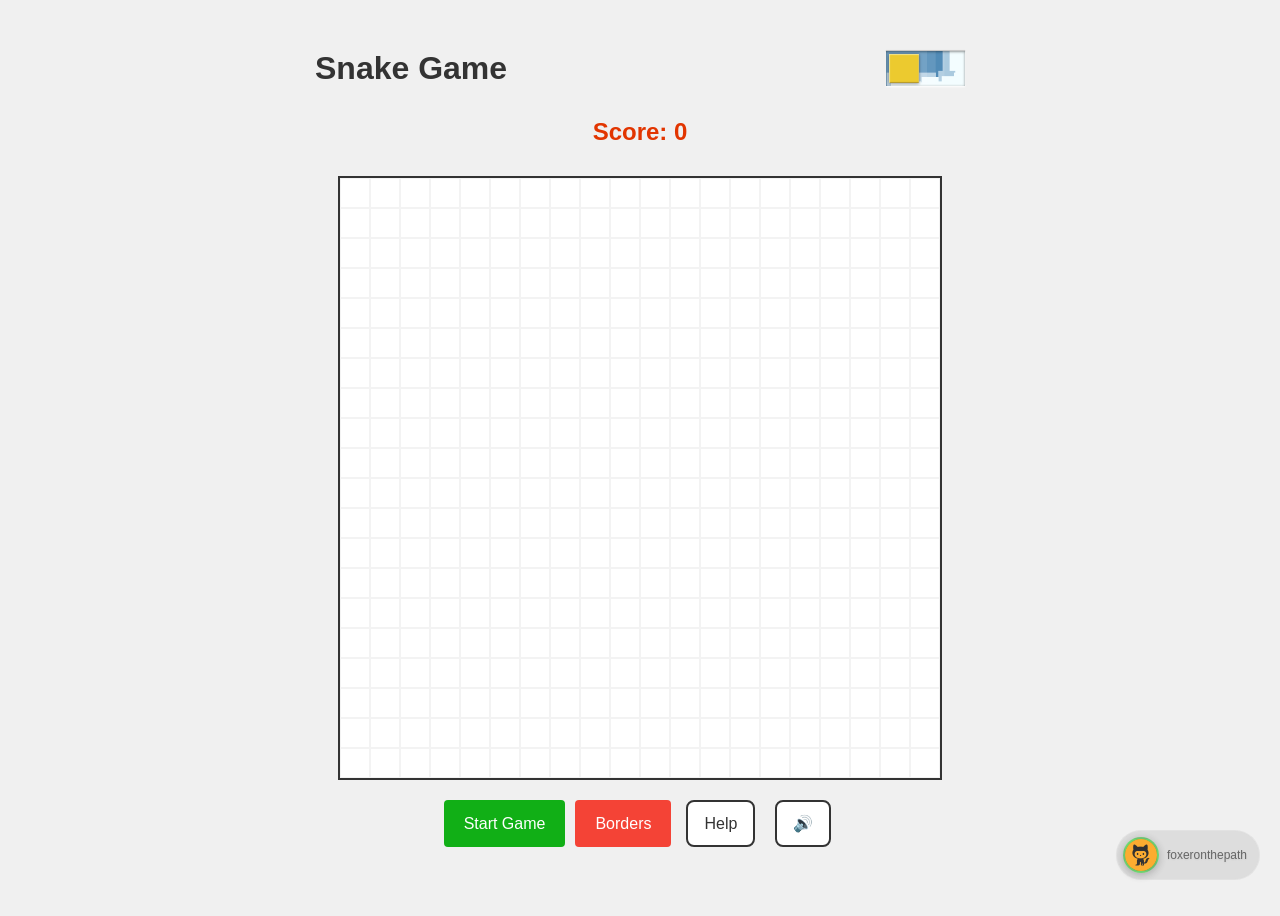
==== index.html @ 4ea5df4e "Add borderless autopilot" ====
<!DOCTYPE html>
<html lang="en">
  <head>
    <meta charset="UTF-8" />
    <meta name="viewport" content="width=device-width, initial-scale=1.0" />
    <meta
      name="description"
      content="A classic Snake game built with HTML, CSS, and JavaScript"
    />
    <title>Snake Game</title>
    <link rel="icon" href="./assets/favicon.png" type="image/png">
    <link rel="stylesheet" href="style.css" />
  </head>
  <body>
    <main class="game-container">
      <div id="game-over-modal" class="modal hidden">
        <div class="modal-content">
          <h2>Game Over!</h2>
          <p id="final-score"></p>
          <button id="close-modal-btn">Restart Game</button>
        </div>
      </div>
      <header class="header">
        <div class="header-top">
          <h1>Snake Game</h1>
          <label
            class="theme-switch"
            for="theme-switch-checkbox"
            aria-label="Toggle dark/light theme"
          >
            <input
              type="checkbox"
              class="theme-switch__checkbox"
              id="theme-switch-checkbox" 
              aria-hidden="true"
            />
            <div class="theme-switch__container">
              <div class="theme-switch__clouds"></div>
              <div class="theme-switch__stars-container">
                <svg
                  xmlns="http://www.w3.org/2000/svg"
                  viewBox="0 0 144 55"
                  fill="none"
                  aria-hidden="true"
                  focusable="false"
                >
                  <path
                    fill-rule="evenodd"
                    clip-rule="evenodd"
                    d="M135.831 3.00688C135.055 3.85027 134.111 4.29946 133 
                    4.35447C134.111 4.40947 135.055 4.85867 135.831 5.71123C136.607 
                    6.55462 136.996 7.56303 136.996 8.72727C136.996 7.95722 137.172 
                    7.25134 137.525 6.59129C137.886 5.93124 138.372 5.39954 138.98 
                    5.00535C139.598 4.60199 140.268 4.39114 141 4.35447C139.88 4.2903 
                    138.936 3.85027 138.16 3.00688C137.384 2.16348 136.996 1.16425 136.996 
                    0C136.996 1.16425 136.607 2.16348 135.831 3.00688ZM31 23.3545C32.1114 
                    23.2995 33.0551 22.8503 33.8313 22.0069C34.6075 21.1635 34.9956 20.1642 
                    34.9956 19C34.9956 20.1642 35.3837 21.1635 36.1599 22.0069C36.9361 22.8503 
                    37.8798 23.2903 39 23.3545C38.2679 23.3911 37.5976 23.602 36.9802 
                    24.0053C36.3716 24.3995 35.8864 24.9312 35.5248 25.5913C35.172 
                    26.2513 34.9956 26.9572 34.9956 27.7273C34.9956 26.563 34.6075 
                    25.5546 33.8313 24.7112C33.0551 23.8587 32.1114 23.4095 31 23.3545ZM0 
                    36.3545C1.11136 36.2995 2.05513 35.8503 2.83131 35.0069C3.6075 
                    34.1635 3.99559 33.1642 3.99559 32C3.99559 33.1642 4.38368 34.1635 
                    5.15987 35.0069C5.93605 35.8503 6.87982 36.2903 8 36.3545C7.26792 
                    36.3911 6.59757 36.602 5.98015 37.0053C5.37155 37.3995 4.88644 37.9312
                     4.52481 38.5913C4.172 39.2513 3.99559 39.9572 3.99559 40.7273C3.99559 
                     39.563 3.6075 38.5546 2.83131 37.7112C2.05513 36.8587 1.11136 36.4095 
                     0 36.3545ZM56.8313 24.0069C56.0551 24.8503 55.1114 25.2995 54 25.3545C55.1114 
                     25.4095 56.0551 25.8587 56.8313 26.7112C57.6075 27.5546 57.9956 28.563 57.9956
                      29.7273C57.9956 28.9572 58.172 28.2513 58.5248 27.5913C58.8864 26.9312 59.3716 
                      26.3995 59.9802 26.0053C60.5976 25.602 61.2679 25.3911 62 25.3545C60.8798 
                      25.2903 59.9361 24.8503 59.1599 24.0069C58.3837 23.1635 57.9956 22.1642 
                      57.9956 21C57.9956 22.1642 57.6075 23.1635 56.8313 24.0069ZM81 25.3545C82.1114 
                      25.2995 83.0551 24.8503 83.8313 24.0069C84.6075 23.1635 84.9956 22.1642 84.9956 
                      21C84.9956 22.1642 85.3837 23.1635 86.1599 24.0069C86.9361 24.8503 87.8798 25.2903 
                      89 25.3545C88.2679 25.3911 87.5976 25.602 86.9802 26.0053C86.3716 26.3995 85.8864 
                      26.9312 85.5248 27.5913C85.172 28.2513 84.9956 28.9572 84.9956 29.7273C84.9956 28.563 
                      84.6075 27.5546 83.8313 26.7112C83.0551 25.8587 82.1114 25.4095 81 25.3545ZM136 
                      36.3545C137.111 36.2995 138.055 35.8503 138.831 35.0069C139.607 34.1635 139.996 
                      33.1642 139.996 32C139.996 33.1642 140.384 34.1635 141.16 35.0069C141.936 35.8503 
                      142.88 36.2903 144 36.3545C143.268 36.3911 142.598 36.602 141.98 37.0053C141.372 
                      37.3995 140.886 37.9312 140.525 38.5913C140.172 39.2513 139.996 39.9572 139.996 
                      40.7273C139.996 39.563 139.607 38.5546 138.831 37.7112C138.055 36.8587 137.111 
                      36.4095 136 36.3545ZM101.831 49.0069C101.055 49.8503 100.111 50.2995 99 50.3545C100.111 
                      50.4095 101.055 50.8587 101.831 51.7112C102.607 52.5546 102.996 53.563 102.996 
                      54.7273C102.996 53.9572 103.172 53.2513 103.525 52.5913C103.886 51.9312 104.372 
                      51.3995 104.98 51.0053C105.598 50.602 106.268 50.3911 107 50.3545C105.88 
                      50.2903 104.936 49.8503 104.16 49.0069C103.384 48.1635 102.996 47.1642 
                      102.996 46C102.996 47.1642 102.607 48.1635 101.831 49.0069Z"
                    fill="currentColor"
                  ></path>
                </svg>
              </div>
              <div class="theme-switch__circle-container">
                <div class="theme-switch__sun-moon-container">
                  <div class="theme-switch__moon">
                    <div class="theme-switch__spot"></div>
                    <div class="theme-switch__spot"></div>
                    <div class="theme-switch__spot"></div>
                  </div>
                </div>
              </div>
            </div>
          </label>
        </div>
        <div class="score" aria-live="polite">
          Score: <span id="score">0</span>
        </div>
      </header>
      <section class="grid-container">
        <div
          class="grid"
          id="grid"
          aria-label="Snake game board"
          role="application"
        ></div>
      </section>
      <section class="controls">
        <div class="buttons">
          <button id="start-btn" type="button">Start Game</button>
          <button id="pause-btn" class="hidden" type="button">Pause</button>
          <button id="border-mode-btn" type="button" title="Toggle Border Mode">Borders</button>
          <button id="help-btn" type="button">Help</button>
          <button id="audio-panel-toggle" class="audio-toggle-btn" type="button" title="Audio Settings">
            🔊
          </button>
        </div>
        <div class="control-hints hidden" id="control-hints">
          <p>
            Controls: Arrow keys to move | <strong>A</strong> = Smart Autopilot
            | <strong>P</strong> = Lawnmower Autopilot
          </p>
          <p>
            <strong>Space</strong> = Start/Pause | <strong>R</strong> = Restart
            | <strong>T</strong> = Toggle Theme
          </p>
          <p><strong>,</strong> = Slower | <strong>.</strong> = Faster | <strong>B</strong> = Toggle Borders</p>
          <p><strong>S</strong> = Toggle Sounds | <strong>M</strong> = Toggle Music</p>
        </div>
        
        <!-- Audio Controls Panel -->
        <div class="audio-panel hidden" id="audio-panel">
          <h3>Audio Settings</h3>
          
          <!-- Sound Effects Controls -->
          <div class="audio-control-group">
            <div class="audio-control-header">
              <span class="audio-label">Sound Effects</span>
              <button id="sounds-toggle" class="toggle-btn active" type="button">ON</button>
            </div>
            <div class="volume-control">
              <span class="volume-label">🔇</span>
              <input 
                type="range" 
                id="sounds-volume" 
                class="volume-slider" 
                min="0" 
                max="100" 
                value="70"
                title="Sound Effects Volume"
              />
              <span class="volume-label">🔊</span>
              <span class="volume-display" id="sounds-volume-display">70%</span>
            </div>
          </div>
          
          <!-- Background Music Controls -->
          <div class="audio-control-group">
            <div class="audio-control-header">
              <span class="audio-label">Background Music</span>
              <button id="music-toggle" class="toggle-btn active" type="button">ON</button>
            </div>
            <div class="volume-control">
              <span class="volume-label">🔇</span>
              <input 
                type="range" 
                id="music-volume" 
                class="volume-slider" 
                min="0" 
                max="100" 
                value="30"
                title="Background Music Volume"
              />
              <span class="volume-label">🔊</span>
              <span class="volume-display" id="music-volume-display">30%</span>
            </div>
          </div>
        </div>
      </section>
    </main>
          <div class="developer-credit">
        <div class="logo-container">
          <div class="logo-circle">
            <img src="./assets/logo.png" alt="Developer Logo" class="logo-image" onerror="this.style.display='none'; this.nextElementSibling.style.display='block';">
            <span class="logo-fallback" style="display: none; color: white; font-size: 16px; font-weight: bold; text-shadow: 0 1px 2px rgba(0, 0, 0, 0.5);">R</span>
          </div>
          <span class="nickname">foxeronthepath</span>
        </div>
      </div>
    
    <script src="./js/audio.js"></script>
    <script src="./js/autopilot.js"></script>
    <script src="./js/borderless-autopilot.js"></script>
    <script src="./js/script.js"></script>
  </body>
</html>
---- style.css ----
* {
  user-select: none;
}
:root {
  --bg-color: #f0f0f0;
  --text-color: #333;
  --grid-bg: #fff;
  --grid-border: #333;
  --grid-border-color: rgba(139, 139, 139, 0.1);
  --snake-color: #00c206;
  --snake-border: #000000;
  --snake-head-color: #008a07;
  --food-color: #f44336;
  --btn-bg-color: #2b2b2b;
}

html[data-theme="dark"] {
  --bg-color: rgba(0, 0, 0, 0.92);
  --text-color: #f0f0f0;
  --grid-bg: #333;
  --grid-border: #868686;
  --snake-color: #01b80a;
  --snake-border: #16831b;
  --snake-head-color: #006b05;
  --food-color: #f12d2d;
  --btn-bg-color: #f1f1f1;
  --grid-border-color: rgba(0, 0, 0, 0.1);
}

body {
  display: flex;
  flex-direction: column;
  justify-content: center;
  align-items: center;
  height: 100vh;
  overflow: hidden;
  background: var(--bg-color);
  color: var(--text-color);
  font-family: Arial, sans-serif;
}

.game-container {
  display: flex;
  flex-direction: column;
  align-items: center;
  width: 100%;
  max-width: 650px;
}

.header {
  margin-top: 20px;
  margin-bottom: 20px;
  text-align: center;
  width: 100%;
}

.header-top {
  display: flex;
  justify-content: space-between;
  align-items: center;
  margin-bottom: 10px;
}

.score {
  font-size: 24px;
  font-weight: bold;
  margin-bottom: 10px;
  color: #e23500;
}

.grid {
  display: grid;
  grid-template-columns: repeat(20, 30px);
  grid-template-rows: repeat(20, 30px);
  border: 2px solid var(--grid-border);
  background-color: var(--grid-bg);
  transition: background-color 0.3s, border-color 0.3s;
}

.cell {
  width: 30px;
  height: 30px;
  box-sizing: border-box;
  border: 1px solid var(--grid-border-color);
}

.snake {
  background-color: var(--snake-color);
  border-radius: 10%;
}

.snake-head {
  background-color: var(--snake-head-color);
  border: 1px solid var(--snake-head-border);
  border-radius: 10%;
}

.snake-eye {
  position: absolute;
  width: 6px;
  height: 6px;
  background-color: white;
  border-radius: 10%;
}

.food {
  position: relative;
}

@keyframes pulse {
  0% {
    transform: translate(-50%, -50%) scale(0.8);
  }
  50% {
    transform: translate(-50%, -50%) scale(1);
  }
  100% {
    transform: translate(-50%, -50%) scale(0.8);
  }
}

.food::after {
  content: "";
  position: absolute;
  top: 50%;
  left: 50%;
  transform: translate(-50%, -50%);
  width: 70%;
  height: 70%;
  background-color: var(--food-color);
  border-radius: 10%;
  animation: pulse 1.5s infinite ease-in-out;
}

.controls {
  margin-top: 20px;
  margin-bottom: 60px;
  text-align: center;
}

.control-hints {
  margin-top: 15px;
  max-height: 200px;
  overflow: hidden;
  transition: max-height 0.3s ease-in-out, opacity 0.3s ease-in-out;
  opacity: 1;
}

.control-hints.hidden {
  max-height: 0;
  opacity: 0;
  margin-top: 0;
}

.control-hints p {
  margin-bottom: 8px;
  font-size: 14px;
  color: var(--text-color);
  opacity: 0.8;
}

.control-hints strong {
  color: #e23500 !important;
  font-weight: bold !important;
}

html[data-theme="dark"] .control-hints strong {
  color: #ec211a !important;
  font-weight: bold !important;
}

.buttons {
  display: flex;
  gap: 10px;
  justify-content: center;
}

#start-btn,
#pause-btn {
  padding: 10px 20px;
  font-size: 16px;
  color: white;
  border: none;
  border-radius: 4px;
  cursor: pointer;
  transition: transform 0.2s, box-shadow 0.3s, background-color 0.3s;
  position: relative;
  overflow: hidden;
}

#help-btn {
  background: var(--grid-bg);
  color: var(--text-color);
  border: 2px solid var(--grid-border);
  border-radius: 8px;
  padding: 12px 16px;
  font-size: 1rem;
  cursor: pointer;
  margin: 0 5px;
}

#border-mode-btn {
  padding: 10px 20px;
  background-color: var(--food-color);
  font-size: 16px;
  color: white;
  border: none;
  border-radius: 4px;
  cursor: pointer;
  position: relative;
  overflow: hidden;
}


#border-mode-btn.wrap-mode {
  background: #11af16;
  color: white;
}

#start-btn {
  background-color: #11af16;
}

#pause-btn {
  background-color: #2196f3;
}

#start-btn:focus,
#pause-btn:focus,
#help-btn:focus {
  outline: none;
}

.hidden {
  display: none;
}

/* Theme switch from UIverse.io by Galahhad */
.theme-switch {
  --toggle-size: 14px;
  display: inline-block;
  vertical-align: middle;
  margin-right: 5px;
  position: relative;
  cursor: pointer;
  /* the size is adjusted using font-size,
     this is not transform scale,
     so you can choose any size */
  --container-width: 5.625em;
  --container-height: 2.5em;
  --container-radius: 0;
  /* radius 0 - minecraft mode :) */
  --container-light-bg: #3d7eae;
  --container-night-bg: #1d1f2c;
  --circle-container-diameter: 3.375em;
  --sun-moon-diameter: 2.125em;
  --sun-bg: #ecca2f;
  --moon-bg: #c4c9d1;
  --spot-color: #959db1;
  --circle-container-offset: calc(
    (var(--circle-container-diameter) - var(--container-height)) / 2 * -1
  );
  --stars-color: #fff;
  --clouds-color: #f3fdff;
  --back-clouds-color: #aacadf;
  --transition: 0.5s cubic-bezier(0, -0.02, 0.4, 1.25);
  --circle-transition: 0.3s cubic-bezier(0, -0.02, 0.35, 1.17);
}

/*
.theme-switch::after {
  content: "Toggle Theme";
  position: absolute;
  top: calc(100% + 5px);
  left: 50%;
  transform: translateX(-50%);
  background-color: rgba(0, 0, 0, 0.7);
  color: white;
  padding: 3px 8px;
  border-radius: 4px;
  font-size: 12px;
  opacity: 0;
  transition: opacity 0.3s;
  pointer-events: none;
  white-space: nowrap;
  z-index: 10;
}
*/

.theme-switch:hover::after {
  opacity: 1;
}

.theme-switch,
.theme-switch *,
.theme-switch *::before,
.theme-switch *::after {
  -webkit-box-sizing: border-box;
  box-sizing: border-box;
  margin: 0;
  padding: 0;
  font-size: var(--toggle-size);
}

.theme-switch__container {
  width: var(--container-width);
  height: var(--container-height);
  background-color: var(--container-light-bg);
  border-radius: var(--container-radius);
  overflow: hidden;
  cursor: pointer;
  -webkit-box-shadow: 0em -0.062em 0.062em rgba(0, 0, 0, 0.25),
    0em 0.062em 0.125em rgba(255, 255, 255, 0.94);
  box-shadow: 0em -0.062em 0.062em rgba(0, 0, 0, 0.25),
    0em 0.062em 0.125em rgba(255, 255, 255, 0.94);
  -webkit-transition: var(--transition);
  -o-transition: var(--transition);
  transition: var(--transition);
  position: relative;
}

.theme-switch__container::before {
  content: "";
  position: absolute;
  z-index: 1;
  inset: 0;
  -webkit-box-shadow: 0em 0.05em 0.187em rgba(0, 0, 0, 0.25) inset,
    0em 0.05em 0.187em rgba(0, 0, 0, 0.25) inset;
  box-shadow: 0em 0.05em 0.187em rgba(0, 0, 0, 0.25) inset,
    0em 0.05em 0.187em rgba(0, 0, 0, 0.25) inset;
  border-radius: var(--container-radius);
}

.theme-switch__checkbox {
  display: none;
}

.theme-switch__circle-container {
  width: var(--circle-container-diameter);
  height: var(--circle-container-diameter);
  background-color: rgba(255, 255, 255, 0.1);
  position: absolute;
  left: var(--circle-container-offset);
  top: var(--circle-container-offset);
  border-radius: var(--container-radius);
  -webkit-box-shadow: inset 0 0 0 3.375em rgba(255, 255, 255, 0.1),
    inset 0 0 0 3.375em rgba(255, 255, 255, 0.1),
    0 0 0 0.625em rgba(255, 255, 255, 0.1),
    0 0 0 1.25em rgba(255, 255, 255, 0.1);
  box-shadow: inset 0 0 0 3.375em rgba(255, 255, 255, 0.1),
    inset 0 0 0 3.375em rgba(255, 255, 255, 0.1),
    0 0 0 0.625em rgba(255, 255, 255, 0.1),
    0 0 0 1.25em rgba(255, 255, 255, 0.1);
  display: -webkit-box;
  display: -ms-flexbox;
  display: flex;
  -webkit-transition: var(--circle-transition);
  -o-transition: var(--circle-transition);
  transition: var(--circle-transition);
  pointer-events: none;
}

.theme-switch__sun-moon-container {
  pointer-events: auto;
  position: relative;
  z-index: 2;
  width: var(--sun-moon-diameter);
  height: var(--sun-moon-diameter);
  margin: auto;
  border-radius: var(--container-radius);
  background-color: var(--sun-bg);
  -webkit-box-shadow: 0.062em 0.062em 0.062em 0em rgba(254, 255, 239, 0.61)
      inset,
    0em -0.062em 0.062em 0em #a1872a inset;
  box-shadow: 0.062em 0.062em 0.062em 0em rgba(254, 255, 239, 0.61) inset,
    0em -0.062em 0.062em 0em #a1872a inset;
  -webkit-filter: drop-shadow(0.062em 0.125em 0.125em rgba(0, 0, 0, 0.25))
    drop-shadow(0em 0.062em 0.125em rgba(0, 0, 0, 0.25));
  filter: drop-shadow(0.062em 0.125em 0.125em rgba(0, 0, 0, 0.25))
    drop-shadow(0em 0.062em 0.125em rgba(0, 0, 0, 0.25));
  overflow: hidden;
  -webkit-transition: var(--transition);
  -o-transition: var(--transition);
  transition: var(--transition);
}

.theme-switch__moon {
  -webkit-transform: translateX(100%);
  -ms-transform: translateX(100%);
  transform: translateX(100%);
  width: 100%;
  height: 100%;
  background-color: var(--moon-bg);
  border-radius: inherit;
  -webkit-box-shadow: 0.062em 0.062em 0.062em 0em rgba(254, 255, 239, 0.61)
      inset,
    0em -0.062em 0.062em 0em #969696 inset;
  box-shadow: 0.062em 0.062em 0.062em 0em rgba(254, 255, 239, 0.61) inset,
    0em -0.062em 0.062em 0em #969696 inset;
  -webkit-transition: var(--transition);
  -o-transition: var(--transition);
  transition: var(--transition);
  position: relative;
}

.theme-switch__spot {
  position: absolute;
  top: 0.75em;
  left: 0.312em;
  width: 0.75em;
  height: 0.75em;
  border-radius: var(--container-radius);
  background-color: var(--spot-color);
  -webkit-box-shadow: 0em 0.0312em 0.062em rgba(0, 0, 0, 0.25) inset;
  box-shadow: 0em 0.0312em 0.062em rgba(0, 0, 0, 0.25) inset;
}

.theme-switch__spot:nth-of-type(2) {
  width: 0.375em;
  height: 0.375em;
  top: 0.937em;
  left: 1.375em;
}

.theme-switch__spot:nth-last-of-type(3) {
  width: 0.25em;
  height: 0.25em;
  top: 0.312em;
  left: 0.812em;
}

.theme-switch__clouds {
  width: 1.25em;
  height: 1.25em;
  background-color: var(--clouds-color);
  border-radius: var(--container-radius);
  position: absolute;
  bottom: -0.625em;
  left: 0.312em;
  -webkit-box-shadow: 0.937em 0.312em var(--clouds-color),
    -0.312em -0.312em var(--back-clouds-color),
    1.437em 0.375em var(--clouds-color), 0.5em -0.125em var(--back-clouds-color),
    2.187em 0 var(--clouds-color), 1.25em -0.062em var(--back-clouds-color),
    2.937em 0.312em var(--clouds-color), 2em -0.312em var(--back-clouds-color),
    3.625em -0.062em var(--clouds-color), 2.625em 0em var(--back-clouds-color),
    4.5em -0.312em var(--clouds-color),
    3.375em -0.437em var(--back-clouds-color),
    4.625em -1.75em 0 0.437em var(--clouds-color),
    4em -0.625em var(--back-clouds-color),
    4.125em -2.125em 0 0.437em var(--back-clouds-color);
  box-shadow: 0.937em 0.312em var(--clouds-color),
    -0.312em -0.312em var(--back-clouds-color),
    1.437em 0.375em var(--clouds-color), 0.5em -0.125em var(--back-clouds-color),
    2.187em 0 var(--clouds-color), 1.25em -0.062em var(--back-clouds-color),
    2.937em 0.312em var(--clouds-color), 2em -0.312em var(--back-clouds-color),
    3.625em -0.062em var(--clouds-color), 2.625em 0em var(--back-clouds-color),
    4.5em -0.312em var(--clouds-color),
    3.375em -0.437em var(--back-clouds-color),
    4.625em -1.75em 0 0.437em var(--clouds-color),
    4em -0.625em var(--back-clouds-color),
    4.125em -2.125em 0 0.437em var(--back-clouds-color);
  -webkit-transition: 0.5s cubic-bezier(0, -0.02, 0.4, 1.25);
  -o-transition: 0.5s cubic-bezier(0, -0.02, 0.4, 1.25);
  transition: 0.5s cubic-bezier(0, -0.02, 0.4, 1.25);
}

.theme-switch__stars-container {
  position: absolute;
  color: var(--stars-color);
  top: -100%;
  left: 0.312em;
  width: 2.75em;
  height: auto;
  -webkit-transition: var(--transition);
  -o-transition: var(--transition);
  transition: var(--transition);
}

.theme-switch__checkbox:checked + .theme-switch__container {
  background-color: var(--container-night-bg);
}

.theme-switch__checkbox:checked
  + .theme-switch__container
  .theme-switch__circle-container {
  left: calc(
    100% - var(--circle-container-offset) - var(--circle-container-diameter)
  );
}

.theme-switch__checkbox:checked
  + .theme-switch__container
  .theme-switch__circle-container:hover {
  left: calc(
    100% - var(--circle-container-offset) - var(--circle-container-diameter) -
      0.187em
  );
}

.theme-switch__circle-container:hover {
  left: calc(var(--circle-container-offset) + 0.187em);
}

.theme-switch__checkbox:checked + .theme-switch__container .theme-switch__moon {
  -webkit-transform: translate(0);
  -ms-transform: translate(0);
  transform: translate(0);
}

.theme-switch__checkbox:checked
  + .theme-switch__container
  .theme-switch__clouds {
  bottom: -4.062em;
}

.theme-switch__checkbox:checked
  + .theme-switch__container
  .theme-switch__stars-container {
  top: 50%;
  -webkit-transform: translateY(-50%);
  -ms-transform: translateY(-50%);
  transform: translateY(-50%);
}

.modal {
  position: fixed;
  top: 0;
  left: 0;
  width: 100vw;
  height: 100vh;
  background: rgba(0, 0, 0, 0.5);
  display: flex;
  align-items: center;
  justify-content: center;
  z-index: 1000;
}
.modal-content {
  background: var(--grid-bg);
  color: var(--text-color);
  padding: 32px 24px;
  border-radius: 12px;
  text-align: center;
  min-width: 250px;
  box-shadow: 0 4px 24px rgba(0, 0, 0, 0.2);
}
.modal.hidden {
  display: none;
}

#close-modal-btn {
  margin-top: 12px;
  padding: 12px 24px;
  font-size: 16px;
  background: #11af16;
  color: #fff;
  border: none;
  border-radius: 6px;
  cursor: pointer;
}

#final-score {
  color: #eb1111;
  font-size: 24px;
  font-weight: bold;
  margin-top: 12px;
}

/* Audio Controls */
.controls {
  position: relative;
}

.audio-toggle-btn {
  background: var(--grid-bg);
  color: var(--text-color);
  border: 2px solid var(--grid-border);
  border-radius: 8px;
  padding: 12px 16px;
  font-size: 1rem;
  cursor: pointer;
  transition: all 0.3s ease;
  margin: 0 5px;
}

.audio-panel {
  position: absolute;
  bottom: calc(100% + 8px);
  left: 50%;
  transform: translateX(-50%);
  background: var(--grid-bg);
  border: 2px solid var(--grid-border);
  border-radius: 12px;
  padding: 1rem;
  min-width: 280px;
  box-shadow: 0 6px 20px rgba(0, 0, 0, 0.3);
  z-index: 1000;
}

.audio-panel h3 {
  margin: 0 0 1rem 0;
  color: var(--text-color);
  font-size: 1.1rem;
  text-align: center;
  border-bottom: 1px solid var(--grid-border);
  padding-bottom: 0.5rem;
}

.audio-control-group {
  margin-bottom: 1rem;
}

.audio-control-group:last-child {
  margin-bottom: 0;
}

.audio-control-header {
  display: flex;
  justify-content: space-between;
  align-items: center;
  margin-bottom: 0.5rem;
}

.audio-label {
  color: var(--text-color);
  font-weight: 500;
  font-size: 0.9rem;
}

.toggle-btn {
  background: #4caf50;
  color: white;
  border: none;
  border-radius: 4px;
  padding: 4px 8px;
  font-size: 0.8rem;
  font-weight: bold;
  cursor: pointer;
  transition: all 0.2s ease;
  min-width: 40px;
}

.toggle-btn.active {
  background: #4caf50;
}

.toggle-btn:not(.active) {
  background: #f44336;
}

.volume-control {
  display: flex;
  align-items: center;
  gap: 8px;
}

.volume-label {
  font-size: 0.8rem;
  color: var(--text-color);
  opacity: 0.7;
}

.volume-slider {
  flex: 1;
  height: 6px;
  border-radius: 3px;
  background: var(--grid-border-color);
  outline: none;
  cursor: pointer;
  appearance: none;
}

.volume-slider::-webkit-slider-thumb {
  appearance: none;
  width: 16px;
  height: 16px;
  border-radius: 50%;
  background: var(--snake-color);
  cursor: pointer;
  border: 2px solid var(--text-color);
  transition: all 0.2s ease;
}

.volume-slider::-webkit-slider-thumb:hover {
  transform: scale(1.2);
  box-shadow: 0 2px 6px rgba(0, 0, 0, 0.3);
}

.volume-slider::-moz-range-thumb {
  width: 16px;
  height: 16px;
  border-radius: 50%;
  background: var(--snake-color);
  cursor: pointer;
  border: 2px solid var(--text-color);
  transition: all 0.2s ease;
}

.volume-slider::-moz-range-thumb:hover {
  transform: scale(1.2);
  box-shadow: 0 2px 6px rgba(0, 0, 0, 0.3);
}

.volume-display {
  font-size: 0.8rem;
  color: var(--text-color);
  font-weight: 500;
  min-width: 35px;
  text-align: right;
}

/* Developer Credit */
.developer-credit {
  position: fixed;
  bottom: 20px;
  right: 20px;
  z-index: 9999;
  opacity: 0.8;
  transition: all 0.3s ease;
}

.developer-credit:hover {
  opacity: 1;
  transform: scale(1.05);
}

.logo-container {
  display: flex;
  align-items: center;
  gap: 8px;
  background: rgba(0, 0, 0, 0.1);
  border-radius: 25px;
  padding: 6px 12px 6px 6px;
  backdrop-filter: blur(10px);
  border: 1px solid rgba(255, 255, 255, 0.2);
}

.logo-circle {
  width: 32px;
  height: 32px;
  border-radius: 50%;
  background: linear-gradient(
    135deg,
    var(--snake-color),
    var(--snake-head-color)
  );
  display: flex;
  align-items: center;
  justify-content: center;
  box-shadow: 0 2px 8px rgba(0, 0, 0, 0.3);
  border: 2px solid rgba(255, 255, 255, 0.3);
}

.logo-image {
  width: 100%;
  height: 100%;
  object-fit: cover;
  border-radius: 50%;
  transition: all 0.3s ease;
}

.nickname {
  color: var(--text-color);
  font-size: 12px;
  font-weight: 500;
  text-shadow: 0 1px 2px rgba(0, 0, 0, 0.1);
  opacity: 0.9;
  user-select: none;
}

/* Dark theme adjustments for developer credit */
[data-theme="dark"] .logo-container {
  background: rgba(255, 255, 255, 0.1);
  border: 1px solid rgba(255, 255, 255, 0.15);
}

[data-theme="dark"] .nickname {
  text-shadow: 0 1px 2px rgba(0, 0, 0, 0.8);
}
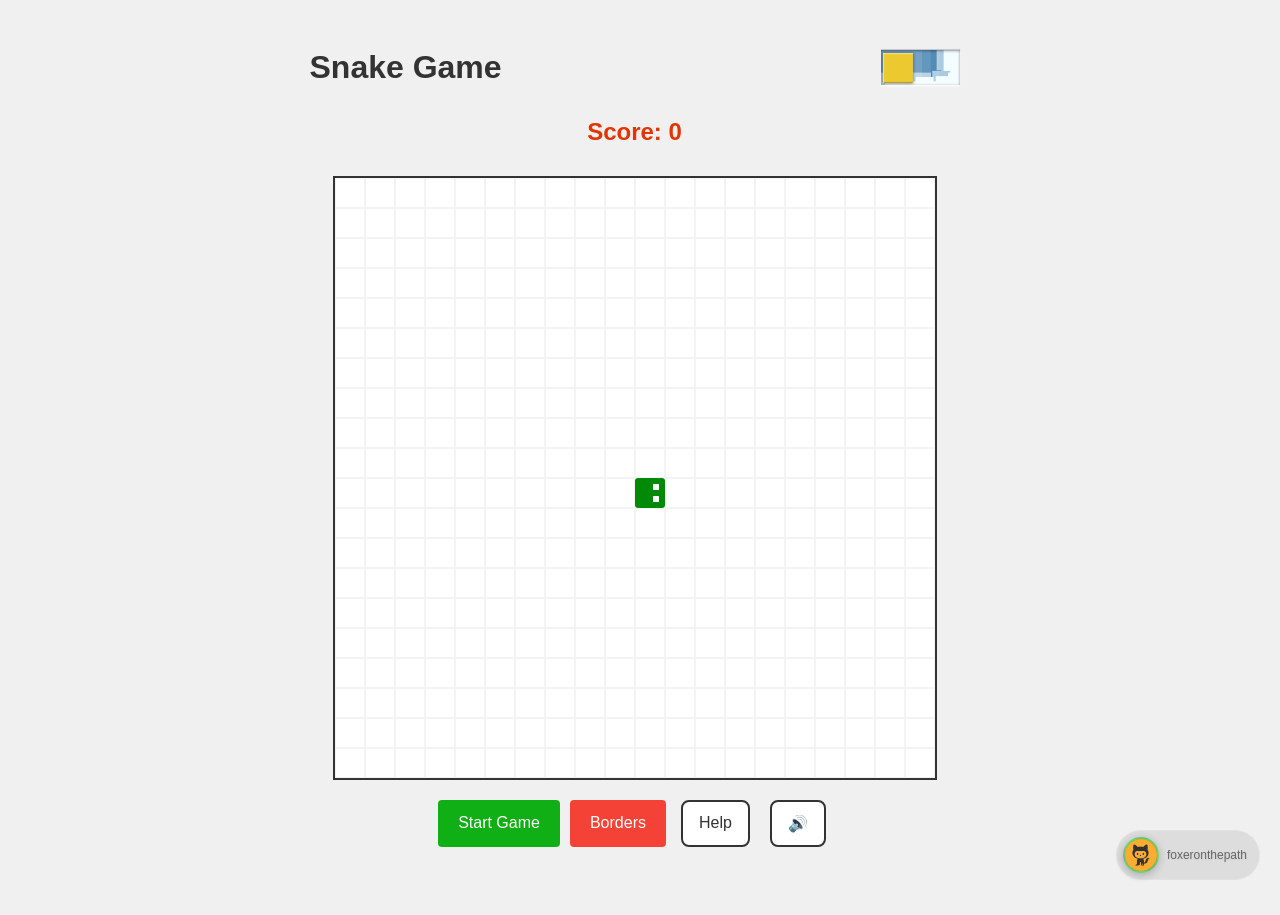
==== commit 1897e148: "Added WASD controls and N/M toggles for audio settings" ====
--- a/index.html
+++ b/index.html
@@ -128,7 +128,7 @@
         </div>
         <div class="control-hints hidden" id="control-hints">
           <p>
-            Controls: Arrow keys to move | <strong>A</strong> = Smart Autopilot
+            Controls: Arrow keys / WASD to move | <strong>A</strong> = Smart Autopilot
             | <strong>P</strong> = Lawnmower Autopilot
           </p>
           <p>
@@ -136,7 +136,7 @@
             | <strong>T</strong> = Toggle Theme
           </p>
           <p><strong>,</strong> = Slower | <strong>.</strong> = Faster | <strong>B</strong> = Toggle Borders</p>
-          <p><strong>S</strong> = Toggle Sounds | <strong>M</strong> = Toggle Music</p>
+          <p><strong>N</strong> = Toggle Sounds | <strong>M</strong> = Toggle Music</p>
         </div>
         
         <!-- Audio Controls Panel -->
--- a/style.css
+++ b/style.css
@@ -1,6 +1,8 @@
 * {
   user-select: none;
 }
+
+
 :root {
   --bg-color: #f0f0f0;
   --text-color: #333;
@@ -27,13 +29,15 @@
   --grid-border-color: rgba(0, 0, 0, 0.1);
 }
 
+html {
+  scrollbar-gutter: stable;
+}
+
 body {
   display: flex;
   flex-direction: column;
   justify-content: center;
   align-items: center;
-  height: 100vh;
-  overflow: hidden;
   background: var(--bg-color);
   color: var(--text-color);
   font-family: Arial, sans-serif;
@@ -52,6 +56,7 @@
   margin-bottom: 20px;
   text-align: center;
   width: 100%;
+  transition: all 0.3s ease;
 }
 
 .header-top {
@@ -191,6 +196,7 @@
 #help-btn {
   background: var(--grid-bg);
   color: var(--text-color);
+  transition: all 0.3s ease;
   border: 2px solid var(--grid-border);
   border-radius: 8px;
   padding: 12px 16px;
@@ -227,7 +233,8 @@
 
 #start-btn:focus,
 #pause-btn:focus,
-#help-btn:focus {
+#help-btn:focus,
+#border-mode-btn:focus {
   outline: none;
 }
 
@@ -763,11 +770,11 @@
   font-size: 12px;
   font-weight: 500;
   text-shadow: 0 1px 2px rgba(0, 0, 0, 0.1);
+  transition: all 0.3s ease;
   opacity: 0.9;
   user-select: none;
 }
 
-/* Dark theme adjustments for developer credit */
 [data-theme="dark"] .logo-container {
   background: rgba(255, 255, 255, 0.1);
   border: 1px solid rgba(255, 255, 255, 0.15);
@@ -776,3 +783,17 @@
 [data-theme="dark"] .nickname {
   text-shadow: 0 1px 2px rgba(0, 0, 0, 0.8);
 }
+
+::-webkit-scrollbar {
+  width: 0.7em;
+}
+
+::-webkit-scrollbar-track {
+  background: var(--grid-bg);
+}
+
+::-webkit-scrollbar-thumb {
+  background: var(--snake-color);
+  border-radius: 5px;
+}
+
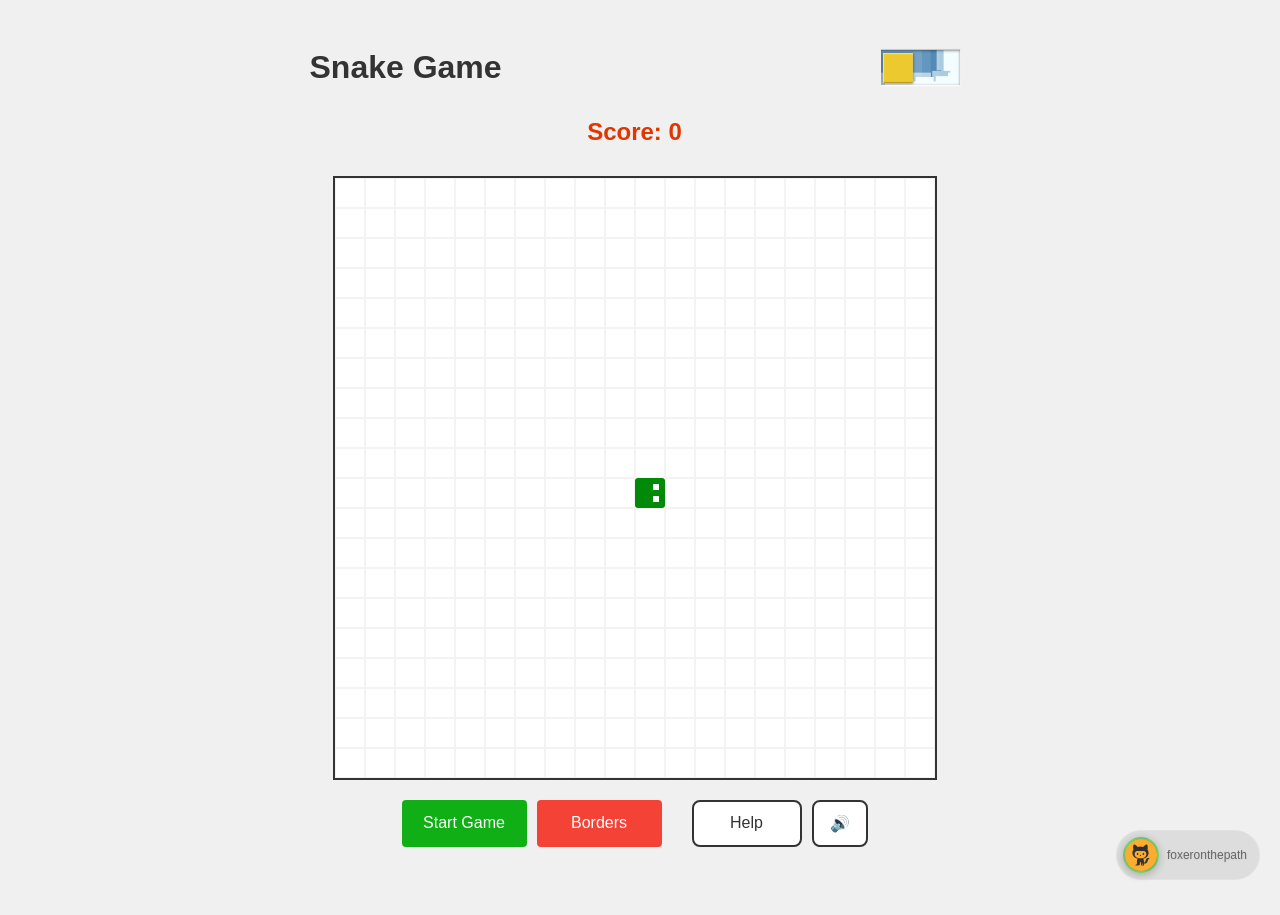
==== commit fb579ea9: "Add snow effect" ====
--- a/index.html
+++ b/index.html
@@ -12,6 +12,7 @@
     <link rel="stylesheet" href="style.css" />
   </head>
   <body>
+    <div class="snow-container"></div>
     <main class="game-container">
       <div id="game-over-modal" class="modal hidden">
         <div class="modal-content">
@@ -199,6 +200,7 @@
         </div>
       </div>
     
+    <script src="./js/snow.js"></script>
     <script src="./js/audio.js"></script>
     <script src="./js/autopilot.js"></script>
     <script src="./js/borderless-autopilot.js"></script>
--- a/style.css
+++ b/style.css
@@ -49,6 +49,8 @@
   align-items: center;
   width: 100%;
   max-width: 650px;
+  position: relative;
+  z-index: 10;
 }
 
 .header {
@@ -202,7 +204,8 @@
   padding: 12px 16px;
   font-size: 1rem;
   cursor: pointer;
-  margin: 0 5px;
+  margin-left: 20px;
+  min-width: 110px;
 }
 
 #border-mode-btn {
@@ -577,6 +580,11 @@
   position: relative;
 }
 
+.controls .buttons button:not(#audio-panel-toggle,#help-btn) {
+  min-width: 125px;
+  text-align: center;
+}
+
 .audio-toggle-btn {
   background: var(--grid-bg);
   color: var(--text-color);
@@ -586,7 +594,6 @@
   font-size: 1rem;
   cursor: pointer;
   transition: all 0.3s ease;
-  margin: 0 5px;
 }
 
 .audio-panel {
@@ -797,3 +804,51 @@
   border-radius: 5px;
 }
 
+/* Snow Effect */
+.snow-container {
+  position: fixed;
+  top: 0;
+  left: 0;
+  overflow: hidden;
+  width: 100vw;
+  height: 100vh;
+  z-index: 1;
+  pointer-events: none;
+}
+
+.snowflake {
+  position: absolute;
+  background-color: white;
+  border-radius: 30%;
+  opacity: 0.8;
+  pointer-events: none;
+}
+
+@keyframes fall {
+  0% {
+    opacity: 0;
+    transform: translateY(0);
+  }
+  10% {
+    opacity: 1;
+  }
+  100% {
+    opacity: 0.5;
+    transform: translateY(100vh);
+  }
+}
+
+@keyframes diagonal-fall {
+  0% {
+    opacity: 0;
+    transform: translate(0, 0);
+  }
+  10% {
+    opacity: 1;
+  }
+  100% {
+    opacity: 0.25;
+    transform: translate(10vw, 100vh);
+  }
+}
+
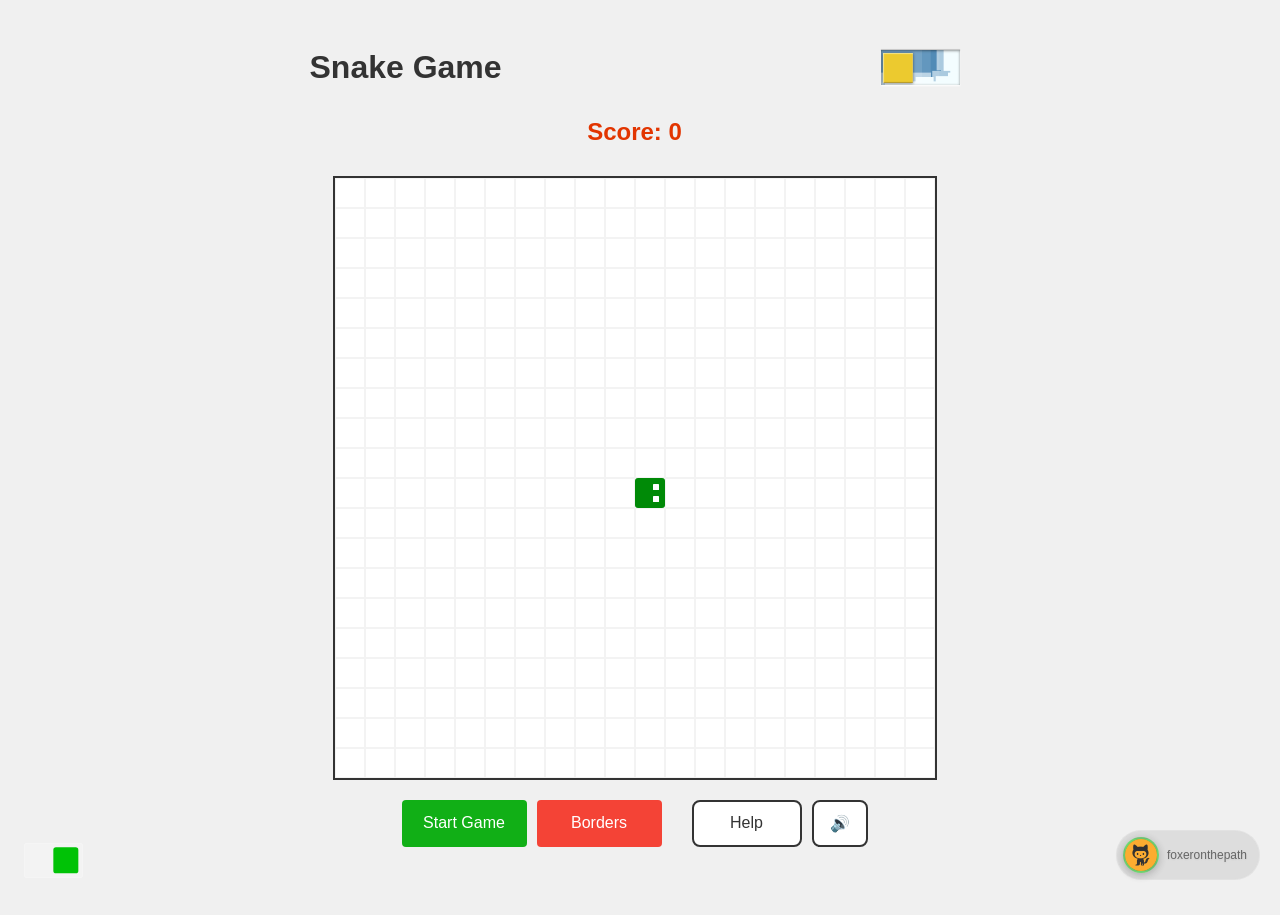
==== commit 3ff7590b: "Added snow toggle switch" ====
--- a/index.html
+++ b/index.html
@@ -190,7 +190,13 @@
         </div>
       </section>
     </main>
-          <div class="developer-credit">
+          <!-- Bottom Left Switch -->
+      <label class="switch" id="snow-switch-container">
+        <input type="checkbox" id="bottom-left-switch" checked>
+        <span class="switch-tooltip" id="switch-tooltip">Snow OFF</span>
+      </label>
+      
+      <div class="developer-credit">
         <div class="logo-container">
           <div class="logo-circle">
             <img src="./assets/logo.png" alt="Developer Logo" class="logo-image" onerror="this.style.display='none'; this.nextElementSibling.style.display='block';">
--- a/style.css
+++ b/style.css
@@ -722,6 +722,81 @@
   text-align: right;
 }
 
+/* Bottom Left Switch */
+.switch {
+  --false: var(--food-color);
+  --true: var(--snake-color);
+  position: fixed;
+  bottom: 15px;
+  left: 20px;
+  z-index: 9999;
+  cursor: pointer;
+}
+
+.switch-tooltip {
+  position: absolute;
+  bottom: calc(100% + 10px);
+  left: 50%;
+  transform: translateX(-50%);
+  background-color: rgba(0, 0, 0, 0.85);
+  color: white;
+  padding: 8px 12px;
+  border-radius: 6px;
+  font-size: 12px;
+  font-weight: 500;
+  white-space: nowrap;
+  opacity: 0;
+  pointer-events: none;
+  transition: opacity 0.3s ease;
+  z-index: 10000;
+  min-width: 60px;
+  text-align: center;
+}
+
+.switch-tooltip::after {
+  content: '';
+  position: absolute;
+  top: 100%;
+  left: 50%;
+  transform: translateX(-50%);
+  border: 5px solid transparent;
+  border-top-color: rgba(0, 0, 0, 0.85);
+}
+
+.switch-tooltip.show {
+  opacity: 1;
+}
+
+.switch input[type=checkbox] {
+  appearance: none;
+  height: 2.2rem;
+  width: 3.7rem;
+  background-color: rgba(255, 255, 255, 0.2);
+  position: relative;
+  border-radius: .2em;
+  cursor: pointer;
+  border: 1px solid rgba(255, 255, 255, 0.2);
+}
+
+.switch input[type=checkbox]::before {
+  content: '';
+  display: block;
+  height: 1.9em;
+  width: 1.9em;
+  transform: translate(-50%, -50%);
+  position: absolute;
+  top: 50%;
+  left: calc(1.9em/2 + .3em);
+  background-color: var(--false);
+  border-radius: .2em;
+  transition: .3s ease;
+}
+
+.switch input[type=checkbox]:checked::before {
+  background-color: var(--true);
+  left: calc(100% - (1.9em/2 + .3em));
+}
+
 /* Developer Credit */
 .developer-credit {
   position: fixed;
@@ -814,6 +889,12 @@
   height: 100vh;
   z-index: 1;
   pointer-events: none;
+  opacity: 1;
+  transition: opacity 0.8s ease-out;
+}
+
+.snow-container.fade-out {
+  opacity: 0;
 }
 
 .snowflake {
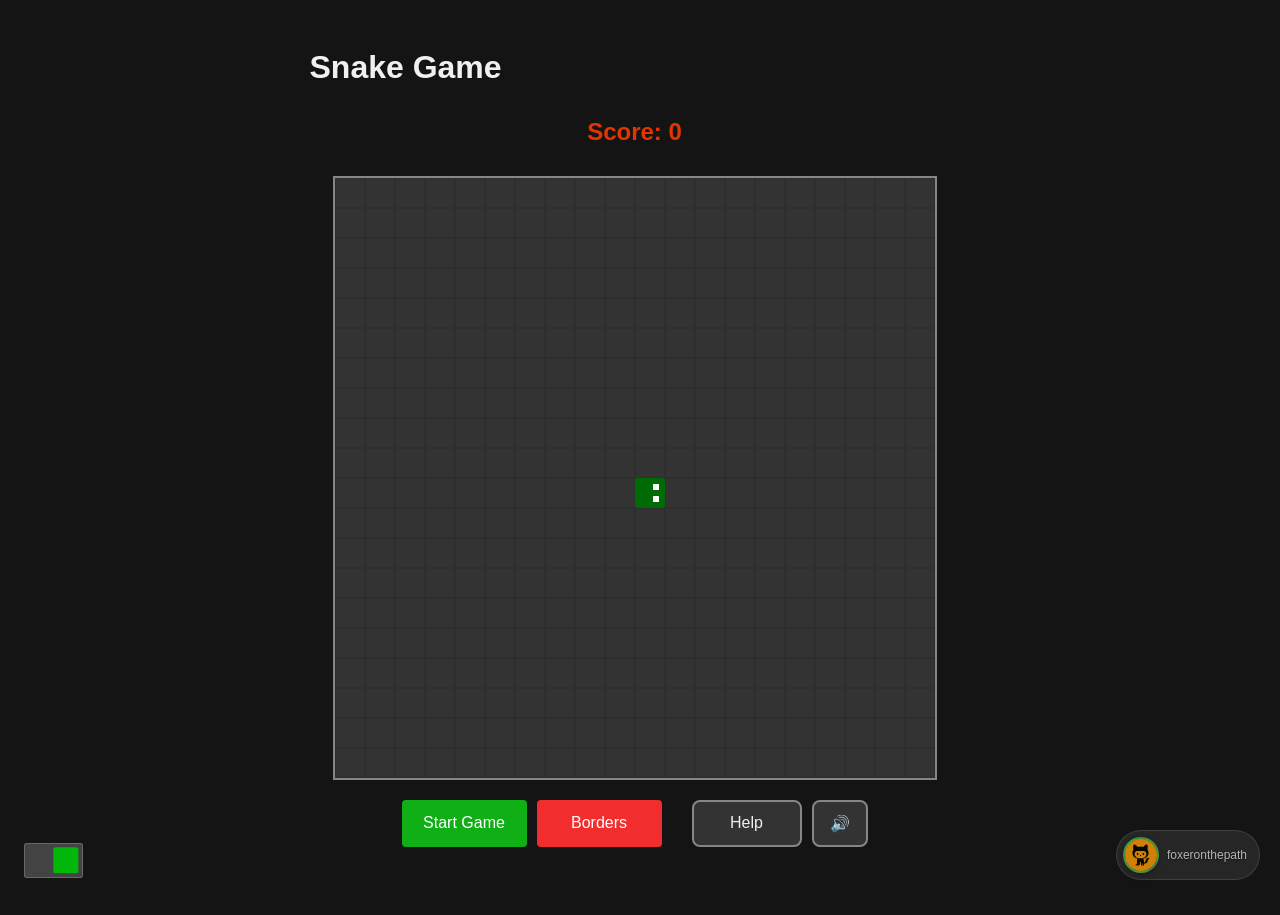
==== commit 217759b6: "Remove light theme" ====
--- a/index.html
+++ b/index.html
@@ -24,86 +24,6 @@
       <header class="header">
         <div class="header-top">
           <h1>Snake Game</h1>
-          <label
-            class="theme-switch"
-            for="theme-switch-checkbox"
-            aria-label="Toggle dark/light theme"
-          >
-            <input
-              type="checkbox"
-              class="theme-switch__checkbox"
-              id="theme-switch-checkbox" 
-              aria-hidden="true"
-            />
-            <div class="theme-switch__container">
-              <div class="theme-switch__clouds"></div>
-              <div class="theme-switch__stars-container">
-                <svg
-                  xmlns="http://www.w3.org/2000/svg"
-                  viewBox="0 0 144 55"
-                  fill="none"
-                  aria-hidden="true"
-                  focusable="false"
-                >
-                  <path
-                    fill-rule="evenodd"
-                    clip-rule="evenodd"
-                    d="M135.831 3.00688C135.055 3.85027 134.111 4.29946 133 
-                    4.35447C134.111 4.40947 135.055 4.85867 135.831 5.71123C136.607 
-                    6.55462 136.996 7.56303 136.996 8.72727C136.996 7.95722 137.172 
-                    7.25134 137.525 6.59129C137.886 5.93124 138.372 5.39954 138.98 
-                    5.00535C139.598 4.60199 140.268 4.39114 141 4.35447C139.88 4.2903 
-                    138.936 3.85027 138.16 3.00688C137.384 2.16348 136.996 1.16425 136.996 
-                    0C136.996 1.16425 136.607 2.16348 135.831 3.00688ZM31 23.3545C32.1114 
-                    23.2995 33.0551 22.8503 33.8313 22.0069C34.6075 21.1635 34.9956 20.1642 
-                    34.9956 19C34.9956 20.1642 35.3837 21.1635 36.1599 22.0069C36.9361 22.8503 
-                    37.8798 23.2903 39 23.3545C38.2679 23.3911 37.5976 23.602 36.9802 
-                    24.0053C36.3716 24.3995 35.8864 24.9312 35.5248 25.5913C35.172 
-                    26.2513 34.9956 26.9572 34.9956 27.7273C34.9956 26.563 34.6075 
-                    25.5546 33.8313 24.7112C33.0551 23.8587 32.1114 23.4095 31 23.3545ZM0 
-                    36.3545C1.11136 36.2995 2.05513 35.8503 2.83131 35.0069C3.6075 
-                    34.1635 3.99559 33.1642 3.99559 32C3.99559 33.1642 4.38368 34.1635 
-                    5.15987 35.0069C5.93605 35.8503 6.87982 36.2903 8 36.3545C7.26792 
-                    36.3911 6.59757 36.602 5.98015 37.0053C5.37155 37.3995 4.88644 37.9312
-                     4.52481 38.5913C4.172 39.2513 3.99559 39.9572 3.99559 40.7273C3.99559 
-                     39.563 3.6075 38.5546 2.83131 37.7112C2.05513 36.8587 1.11136 36.4095 
-                     0 36.3545ZM56.8313 24.0069C56.0551 24.8503 55.1114 25.2995 54 25.3545C55.1114 
-                     25.4095 56.0551 25.8587 56.8313 26.7112C57.6075 27.5546 57.9956 28.563 57.9956
-                      29.7273C57.9956 28.9572 58.172 28.2513 58.5248 27.5913C58.8864 26.9312 59.3716 
-                      26.3995 59.9802 26.0053C60.5976 25.602 61.2679 25.3911 62 25.3545C60.8798 
-                      25.2903 59.9361 24.8503 59.1599 24.0069C58.3837 23.1635 57.9956 22.1642 
-                      57.9956 21C57.9956 22.1642 57.6075 23.1635 56.8313 24.0069ZM81 25.3545C82.1114 
-                      25.2995 83.0551 24.8503 83.8313 24.0069C84.6075 23.1635 84.9956 22.1642 84.9956 
-                      21C84.9956 22.1642 85.3837 23.1635 86.1599 24.0069C86.9361 24.8503 87.8798 25.2903 
-                      89 25.3545C88.2679 25.3911 87.5976 25.602 86.9802 26.0053C86.3716 26.3995 85.8864 
-                      26.9312 85.5248 27.5913C85.172 28.2513 84.9956 28.9572 84.9956 29.7273C84.9956 28.563 
-                      84.6075 27.5546 83.8313 26.7112C83.0551 25.8587 82.1114 25.4095 81 25.3545ZM136 
-                      36.3545C137.111 36.2995 138.055 35.8503 138.831 35.0069C139.607 34.1635 139.996 
-                      33.1642 139.996 32C139.996 33.1642 140.384 34.1635 141.16 35.0069C141.936 35.8503 
-                      142.88 36.2903 144 36.3545C143.268 36.3911 142.598 36.602 141.98 37.0053C141.372 
-                      37.3995 140.886 37.9312 140.525 38.5913C140.172 39.2513 139.996 39.9572 139.996 
-                      40.7273C139.996 39.563 139.607 38.5546 138.831 37.7112C138.055 36.8587 137.111 
-                      36.4095 136 36.3545ZM101.831 49.0069C101.055 49.8503 100.111 50.2995 99 50.3545C100.111 
-                      50.4095 101.055 50.8587 101.831 51.7112C102.607 52.5546 102.996 53.563 102.996 
-                      54.7273C102.996 53.9572 103.172 53.2513 103.525 52.5913C103.886 51.9312 104.372 
-                      51.3995 104.98 51.0053C105.598 50.602 106.268 50.3911 107 50.3545C105.88 
-                      50.2903 104.936 49.8503 104.16 49.0069C103.384 48.1635 102.996 47.1642 
-                      102.996 46C102.996 47.1642 102.607 48.1635 101.831 49.0069Z"
-                    fill="currentColor"
-                  ></path>
-                </svg>
-              </div>
-              <div class="theme-switch__circle-container">
-                <div class="theme-switch__sun-moon-container">
-                  <div class="theme-switch__moon">
-                    <div class="theme-switch__spot"></div>
-                    <div class="theme-switch__spot"></div>
-                    <div class="theme-switch__spot"></div>
-                  </div>
-                </div>
-              </div>
-            </div>
-          </label>
         </div>
         <div class="score" aria-live="polite">
           Score: <span id="score">0</span>
@@ -134,7 +54,6 @@
           </p>
           <p>
             <strong>Space</strong> = Start/Pause | <strong>R</strong> = Restart
-            | <strong>T</strong> = Toggle Theme
           </p>
           <p><strong>,</strong> = Slower | <strong>.</strong> = Faster | <strong>B</strong> = Toggle Borders</p>
           <p><strong>N</strong> = Toggle Sounds | <strong>M</strong> = Toggle Music</p>
--- a/style.css
+++ b/style.css
@@ -4,19 +4,6 @@
 
 
 :root {
-  --bg-color: #f0f0f0;
-  --text-color: #333;
-  --grid-bg: #fff;
-  --grid-border: #333;
-  --grid-border-color: rgba(139, 139, 139, 0.1);
-  --snake-color: #00c206;
-  --snake-border: #000000;
-  --snake-head-color: #008a07;
-  --food-color: #f44336;
-  --btn-bg-color: #2b2b2b;
-}
-
-html[data-theme="dark"] {
   --bg-color: rgba(0, 0, 0, 0.92);
   --text-color: #f0f0f0;
   --grid-bg: #333;
@@ -167,11 +154,6 @@
 }
 
 .control-hints strong {
-  color: #e23500 !important;
-  font-weight: bold !important;
-}
-
-html[data-theme="dark"] .control-hints strong {
   color: #ec211a !important;
   font-weight: bold !important;
 }
@@ -243,293 +225,6 @@
 
 .hidden {
   display: none;
-}
-
-/* Theme switch from UIverse.io by Galahhad */
-.theme-switch {
-  --toggle-size: 14px;
-  display: inline-block;
-  vertical-align: middle;
-  margin-right: 5px;
-  position: relative;
-  cursor: pointer;
-  /* the size is adjusted using font-size,
-     this is not transform scale,
-     so you can choose any size */
-  --container-width: 5.625em;
-  --container-height: 2.5em;
-  --container-radius: 0;
-  /* radius 0 - minecraft mode :) */
-  --container-light-bg: #3d7eae;
-  --container-night-bg: #1d1f2c;
-  --circle-container-diameter: 3.375em;
-  --sun-moon-diameter: 2.125em;
-  --sun-bg: #ecca2f;
-  --moon-bg: #c4c9d1;
-  --spot-color: #959db1;
-  --circle-container-offset: calc(
-    (var(--circle-container-diameter) - var(--container-height)) / 2 * -1
-  );
-  --stars-color: #fff;
-  --clouds-color: #f3fdff;
-  --back-clouds-color: #aacadf;
-  --transition: 0.5s cubic-bezier(0, -0.02, 0.4, 1.25);
-  --circle-transition: 0.3s cubic-bezier(0, -0.02, 0.35, 1.17);
-}
-
-/*
-.theme-switch::after {
-  content: "Toggle Theme";
-  position: absolute;
-  top: calc(100% + 5px);
-  left: 50%;
-  transform: translateX(-50%);
-  background-color: rgba(0, 0, 0, 0.7);
-  color: white;
-  padding: 3px 8px;
-  border-radius: 4px;
-  font-size: 12px;
-  opacity: 0;
-  transition: opacity 0.3s;
-  pointer-events: none;
-  white-space: nowrap;
-  z-index: 10;
-}
-*/
-
-.theme-switch:hover::after {
-  opacity: 1;
-}
-
-.theme-switch,
-.theme-switch *,
-.theme-switch *::before,
-.theme-switch *::after {
-  -webkit-box-sizing: border-box;
-  box-sizing: border-box;
-  margin: 0;
-  padding: 0;
-  font-size: var(--toggle-size);
-}
-
-.theme-switch__container {
-  width: var(--container-width);
-  height: var(--container-height);
-  background-color: var(--container-light-bg);
-  border-radius: var(--container-radius);
-  overflow: hidden;
-  cursor: pointer;
-  -webkit-box-shadow: 0em -0.062em 0.062em rgba(0, 0, 0, 0.25),
-    0em 0.062em 0.125em rgba(255, 255, 255, 0.94);
-  box-shadow: 0em -0.062em 0.062em rgba(0, 0, 0, 0.25),
-    0em 0.062em 0.125em rgba(255, 255, 255, 0.94);
-  -webkit-transition: var(--transition);
-  -o-transition: var(--transition);
-  transition: var(--transition);
-  position: relative;
-}
-
-.theme-switch__container::before {
-  content: "";
-  position: absolute;
-  z-index: 1;
-  inset: 0;
-  -webkit-box-shadow: 0em 0.05em 0.187em rgba(0, 0, 0, 0.25) inset,
-    0em 0.05em 0.187em rgba(0, 0, 0, 0.25) inset;
-  box-shadow: 0em 0.05em 0.187em rgba(0, 0, 0, 0.25) inset,
-    0em 0.05em 0.187em rgba(0, 0, 0, 0.25) inset;
-  border-radius: var(--container-radius);
-}
-
-.theme-switch__checkbox {
-  display: none;
-}
-
-.theme-switch__circle-container {
-  width: var(--circle-container-diameter);
-  height: var(--circle-container-diameter);
-  background-color: rgba(255, 255, 255, 0.1);
-  position: absolute;
-  left: var(--circle-container-offset);
-  top: var(--circle-container-offset);
-  border-radius: var(--container-radius);
-  -webkit-box-shadow: inset 0 0 0 3.375em rgba(255, 255, 255, 0.1),
-    inset 0 0 0 3.375em rgba(255, 255, 255, 0.1),
-    0 0 0 0.625em rgba(255, 255, 255, 0.1),
-    0 0 0 1.25em rgba(255, 255, 255, 0.1);
-  box-shadow: inset 0 0 0 3.375em rgba(255, 255, 255, 0.1),
-    inset 0 0 0 3.375em rgba(255, 255, 255, 0.1),
-    0 0 0 0.625em rgba(255, 255, 255, 0.1),
-    0 0 0 1.25em rgba(255, 255, 255, 0.1);
-  display: -webkit-box;
-  display: -ms-flexbox;
-  display: flex;
-  -webkit-transition: var(--circle-transition);
-  -o-transition: var(--circle-transition);
-  transition: var(--circle-transition);
-  pointer-events: none;
-}
-
-.theme-switch__sun-moon-container {
-  pointer-events: auto;
-  position: relative;
-  z-index: 2;
-  width: var(--sun-moon-diameter);
-  height: var(--sun-moon-diameter);
-  margin: auto;
-  border-radius: var(--container-radius);
-  background-color: var(--sun-bg);
-  -webkit-box-shadow: 0.062em 0.062em 0.062em 0em rgba(254, 255, 239, 0.61)
-      inset,
-    0em -0.062em 0.062em 0em #a1872a inset;
-  box-shadow: 0.062em 0.062em 0.062em 0em rgba(254, 255, 239, 0.61) inset,
-    0em -0.062em 0.062em 0em #a1872a inset;
-  -webkit-filter: drop-shadow(0.062em 0.125em 0.125em rgba(0, 0, 0, 0.25))
-    drop-shadow(0em 0.062em 0.125em rgba(0, 0, 0, 0.25));
-  filter: drop-shadow(0.062em 0.125em 0.125em rgba(0, 0, 0, 0.25))
-    drop-shadow(0em 0.062em 0.125em rgba(0, 0, 0, 0.25));
-  overflow: hidden;
-  -webkit-transition: var(--transition);
-  -o-transition: var(--transition);
-  transition: var(--transition);
-}
-
-.theme-switch__moon {
-  -webkit-transform: translateX(100%);
-  -ms-transform: translateX(100%);
-  transform: translateX(100%);
-  width: 100%;
-  height: 100%;
-  background-color: var(--moon-bg);
-  border-radius: inherit;
-  -webkit-box-shadow: 0.062em 0.062em 0.062em 0em rgba(254, 255, 239, 0.61)
-      inset,
-    0em -0.062em 0.062em 0em #969696 inset;
-  box-shadow: 0.062em 0.062em 0.062em 0em rgba(254, 255, 239, 0.61) inset,
-    0em -0.062em 0.062em 0em #969696 inset;
-  -webkit-transition: var(--transition);
-  -o-transition: var(--transition);
-  transition: var(--transition);
-  position: relative;
-}
-
-.theme-switch__spot {
-  position: absolute;
-  top: 0.75em;
-  left: 0.312em;
-  width: 0.75em;
-  height: 0.75em;
-  border-radius: var(--container-radius);
-  background-color: var(--spot-color);
-  -webkit-box-shadow: 0em 0.0312em 0.062em rgba(0, 0, 0, 0.25) inset;
-  box-shadow: 0em 0.0312em 0.062em rgba(0, 0, 0, 0.25) inset;
-}
-
-.theme-switch__spot:nth-of-type(2) {
-  width: 0.375em;
-  height: 0.375em;
-  top: 0.937em;
-  left: 1.375em;
-}
-
-.theme-switch__spot:nth-last-of-type(3) {
-  width: 0.25em;
-  height: 0.25em;
-  top: 0.312em;
-  left: 0.812em;
-}
-
-.theme-switch__clouds {
-  width: 1.25em;
-  height: 1.25em;
-  background-color: var(--clouds-color);
-  border-radius: var(--container-radius);
-  position: absolute;
-  bottom: -0.625em;
-  left: 0.312em;
-  -webkit-box-shadow: 0.937em 0.312em var(--clouds-color),
-    -0.312em -0.312em var(--back-clouds-color),
-    1.437em 0.375em var(--clouds-color), 0.5em -0.125em var(--back-clouds-color),
-    2.187em 0 var(--clouds-color), 1.25em -0.062em var(--back-clouds-color),
-    2.937em 0.312em var(--clouds-color), 2em -0.312em var(--back-clouds-color),
-    3.625em -0.062em var(--clouds-color), 2.625em 0em var(--back-clouds-color),
-    4.5em -0.312em var(--clouds-color),
-    3.375em -0.437em var(--back-clouds-color),
-    4.625em -1.75em 0 0.437em var(--clouds-color),
-    4em -0.625em var(--back-clouds-color),
-    4.125em -2.125em 0 0.437em var(--back-clouds-color);
-  box-shadow: 0.937em 0.312em var(--clouds-color),
-    -0.312em -0.312em var(--back-clouds-color),
-    1.437em 0.375em var(--clouds-color), 0.5em -0.125em var(--back-clouds-color),
-    2.187em 0 var(--clouds-color), 1.25em -0.062em var(--back-clouds-color),
-    2.937em 0.312em var(--clouds-color), 2em -0.312em var(--back-clouds-color),
-    3.625em -0.062em var(--clouds-color), 2.625em 0em var(--back-clouds-color),
-    4.5em -0.312em var(--clouds-color),
-    3.375em -0.437em var(--back-clouds-color),
-    4.625em -1.75em 0 0.437em var(--clouds-color),
-    4em -0.625em var(--back-clouds-color),
-    4.125em -2.125em 0 0.437em var(--back-clouds-color);
-  -webkit-transition: 0.5s cubic-bezier(0, -0.02, 0.4, 1.25);
-  -o-transition: 0.5s cubic-bezier(0, -0.02, 0.4, 1.25);
-  transition: 0.5s cubic-bezier(0, -0.02, 0.4, 1.25);
-}
-
-.theme-switch__stars-container {
-  position: absolute;
-  color: var(--stars-color);
-  top: -100%;
-  left: 0.312em;
-  width: 2.75em;
-  height: auto;
-  -webkit-transition: var(--transition);
-  -o-transition: var(--transition);
-  transition: var(--transition);
-}
-
-.theme-switch__checkbox:checked + .theme-switch__container {
-  background-color: var(--container-night-bg);
-}
-
-.theme-switch__checkbox:checked
-  + .theme-switch__container
-  .theme-switch__circle-container {
-  left: calc(
-    100% - var(--circle-container-offset) - var(--circle-container-diameter)
-  );
-}
-
-.theme-switch__checkbox:checked
-  + .theme-switch__container
-  .theme-switch__circle-container:hover {
-  left: calc(
-    100% - var(--circle-container-offset) - var(--circle-container-diameter) -
-      0.187em
-  );
-}
-
-.theme-switch__circle-container:hover {
-  left: calc(var(--circle-container-offset) + 0.187em);
-}
-
-.theme-switch__checkbox:checked + .theme-switch__container .theme-switch__moon {
-  -webkit-transform: translate(0);
-  -ms-transform: translate(0);
-  transform: translate(0);
-}
-
-.theme-switch__checkbox:checked
-  + .theme-switch__container
-  .theme-switch__clouds {
-  bottom: -4.062em;
-}
-
-.theme-switch__checkbox:checked
-  + .theme-switch__container
-  .theme-switch__stars-container {
-  top: 50%;
-  -webkit-transform: translateY(-50%);
-  -ms-transform: translateY(-50%);
-  transform: translateY(-50%);
 }
 
 .modal {
@@ -816,11 +511,9 @@
   display: flex;
   align-items: center;
   gap: 8px;
-  background: rgba(0, 0, 0, 0.1);
   border-radius: 25px;
   padding: 6px 12px 6px 6px;
   backdrop-filter: blur(10px);
-  border: 1px solid rgba(255, 255, 255, 0.2);
 }
 
 .logo-circle {
@@ -851,18 +544,17 @@
   color: var(--text-color);
   font-size: 12px;
   font-weight: 500;
-  text-shadow: 0 1px 2px rgba(0, 0, 0, 0.1);
   transition: all 0.3s ease;
   opacity: 0.9;
   user-select: none;
 }
 
-[data-theme="dark"] .logo-container {
+.logo-container {
   background: rgba(255, 255, 255, 0.1);
   border: 1px solid rgba(255, 255, 255, 0.15);
 }
 
-[data-theme="dark"] .nickname {
+.nickname {
   text-shadow: 0 1px 2px rgba(0, 0, 0, 0.8);
 }
 
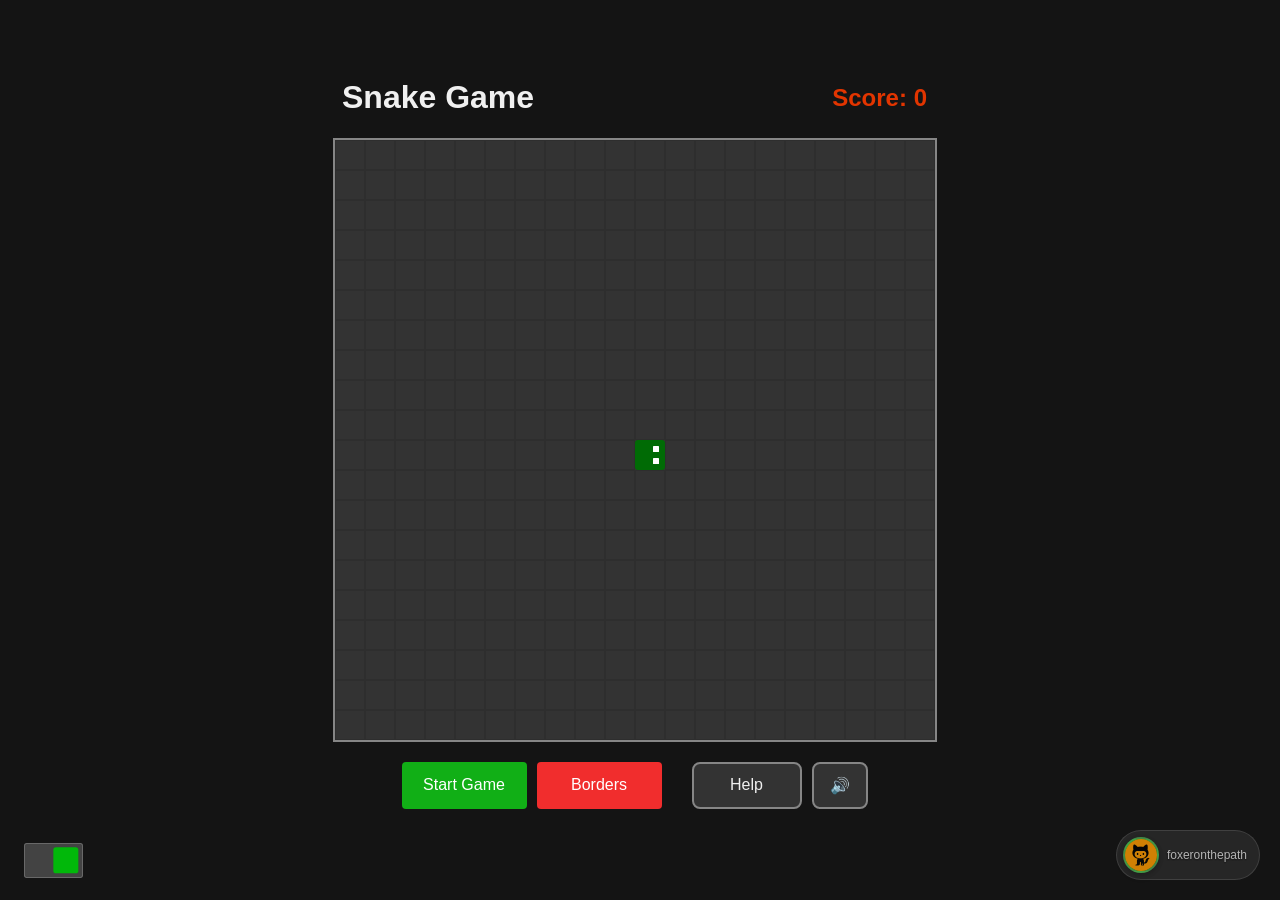
==== commit 4ab3748f: "Move score to header" ====
--- a/index.html
+++ b/index.html
@@ -24,9 +24,9 @@
       <header class="header">
         <div class="header-top">
           <h1>Snake Game</h1>
-        </div>
-        <div class="score" aria-live="polite">
-          Score: <span id="score">0</span>
+          <div class="score" aria-live="polite">
+            Score: <span id="score">0</span>
+          </div>
         </div>
       </header>
       <section class="grid-container">
--- a/style.css
+++ b/style.css
@@ -41,10 +41,10 @@
 }
 
 .header {
-  margin-top: 20px;
-  margin-bottom: 20px;
+  margin-top: 50px;
   text-align: center;
-  width: 100%;
+  align-items: center;
+  width: 90%;
   transition: all 0.3s ease;
 }
 
@@ -52,13 +52,11 @@
   display: flex;
   justify-content: space-between;
   align-items: center;
-  margin-bottom: 10px;
 }
 
 .score {
   font-size: 24px;
   font-weight: bold;
-  margin-bottom: 10px;
   color: #e23500;
 }
 
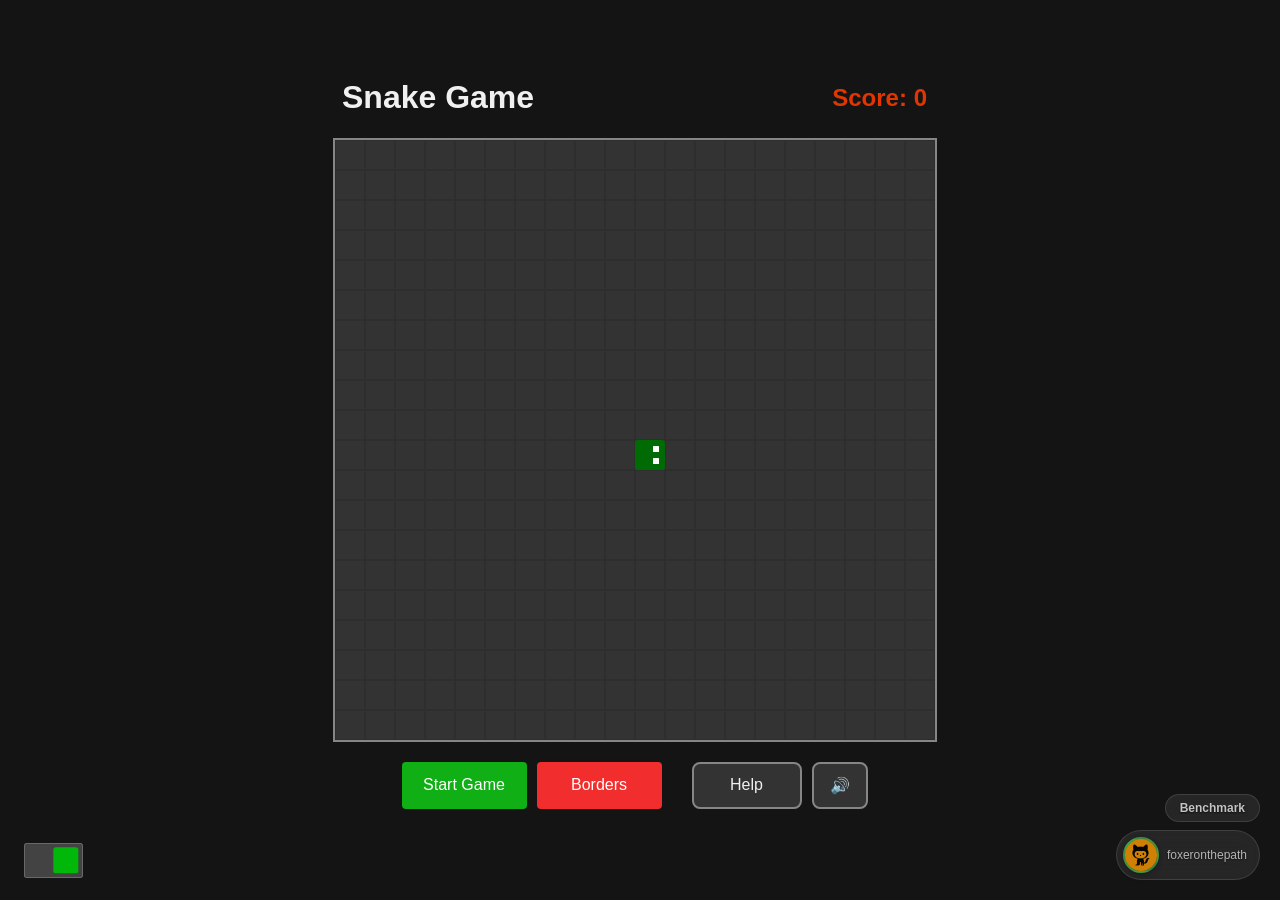
==== commit d87248bb: "Add benchmark page and rename files" ====
--- a/index.html
+++ b/index.html
@@ -49,8 +49,8 @@
         </div>
         <div class="control-hints hidden" id="control-hints">
           <p>
-            Controls: Arrow keys / WASD to move | <strong>A</strong> = Smart Autopilot
-            | <strong>P</strong> = Lawnmower Autopilot
+            Controls: Arrow keys / WASD to move | <strong>I</strong> = Smart Autopilot
+            <br> <strong>P</strong> = Lawnmower Autopilot | <strong>H</strong> = Hamilton Solver
           </p>
           <p>
             <strong>Space</strong> = Start/Pause | <strong>R</strong> = Restart
@@ -116,6 +116,9 @@
       </label>
       
       <div class="developer-credit">
+        <a href="benchmark.html" class="benchmark-link" title="Benchmark autopilot">
+          Benchmark
+        </a>
         <div class="logo-container">
           <div class="logo-circle">
             <img src="./assets/logo.png" alt="Developer Logo" class="logo-image" onerror="this.style.display='none'; this.nextElementSibling.style.display='block';">
@@ -129,6 +132,7 @@
     <script src="./js/audio.js"></script>
     <script src="./js/autopilot.js"></script>
     <script src="./js/borderless-autopilot.js"></script>
+    <script src="./js/hamilton-solver.js"></script>
     <script src="./js/script.js"></script>
   </body>
 </html>
--- a/style.css
+++ b/style.css
@@ -496,13 +496,35 @@
   bottom: 20px;
   right: 20px;
   z-index: 9999;
+  display: flex;
+  flex-direction: column;
+  align-items: flex-end;
+  gap: 8px;
+}
+
+.benchmark-link {
+  display: inline-block;
+  padding: 6px 14px;
+  font-size: 12px;
+  font-weight: 600;
+  color: var(--text-color);
+  text-decoration: none;
+  border-radius: 20px;
+  background: rgba(255, 255, 255, 0.1);
+  border: 1px solid rgba(255, 255, 255, 0.15);
+  backdrop-filter: blur(10px);
+  text-shadow: 0 1px 2px rgba(0, 0, 0, 0.8);
+  transition: all 0.3s ease;
+  user-select: none;
   opacity: 0.8;
-  transition: all 0.3s ease;
-}
-
-.developer-credit:hover {
+}
+
+.benchmark-link:hover {
   opacity: 1;
   transform: scale(1.05);
+  background: rgba(155, 89, 182, 0.35);
+  border-color: rgba(155, 89, 182, 0.6);
+  color: #fff;
 }
 
 .logo-container {
@@ -512,6 +534,13 @@
   border-radius: 25px;
   padding: 6px 12px 6px 6px;
   backdrop-filter: blur(10px);
+  transition: all 0.3s ease;
+  opacity: 0.8;
+}
+
+.logo-container:hover {
+  opacity: 1;
+  transform: scale(1.05);
 }
 
 .logo-circle {
